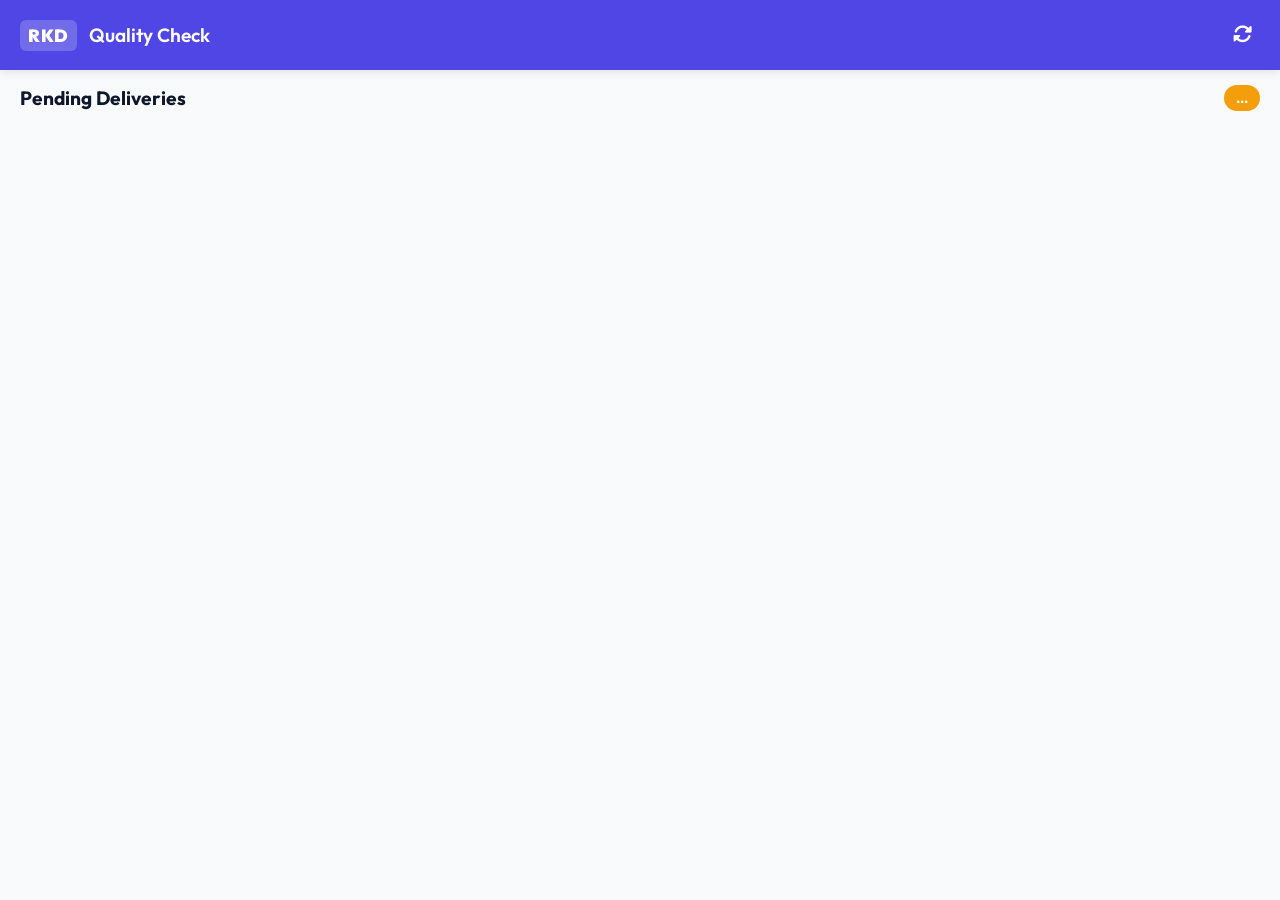
==== qc.html @ 9d978048 "fix: QC app - image compression (canvas 1280px/0.65q), Camera+Gallery dual upload, fix Submit button" ====
<!DOCTYPE html>
<html lang="en">
<head>
  <meta charset="UTF-8">
  <meta name="viewport" content="width=device-width, initial-scale=1.0, maximum-scale=1.0, user-scalable=no">
  <title>Quality Check - RKD System</title>
  <link rel="stylesheet" href="qc.css">
  <link href="https://cdnjs.cloudflare.com/ajax/libs/font-awesome/6.4.0/css/all.min.css" rel="stylesheet">
  <link href="https://fonts.googleapis.com/css2?family=Outfit:wght@300;400;500;600;700;800;900&display=swap" rel="stylesheet">
</head>
<body>

  <!-- App Bar -->
  <header class="app-bar">
    <div class="app-bar-brand">
      <div class="app-logo">RKD</div>
      <div class="app-title">Quality Check</div>
    </div>
    <button class="btn-icon" onclick="loadQCData(true)" id="btn-refresh">
      <i class="fa-solid fa-rotate"></i>
    </button>
  </header>

  <!-- View: List -->
  <main id="view-list" class="view-container active-view">
    <div class="list-header">
      <h2>Pending Deliveries</h2>
      <span class="badge-count" id="pending-count">0</span>
    </div>

    <div id="loading-state" class="center-state">
      <div class="spinner"></div>
      <p>Syncing data...</p>
    </div>

    <div id="empty-state" class="center-state" style="display:none;">
      <div class="empty-icon"><i class="fa-solid fa-check-circle"></i></div>
      <h3>All Caught Up!</h3>
      <p>No pending quality checks found.</p>
    </div>

    <div id="cards-container" class="cards-list">
      <!-- Cards will be injected here -->
    </div>
  </main>

  <!-- View: Form (Slide-in) -->
  <main id="view-form" class="view-container slide-right">
    <header class="form-header">
      <button class="btn-back" onclick="closeForm()">
        <i class="fa-solid fa-arrow-left"></i>
      </button>
      <h2 id="form-grn-title">GRN/—</h2>
    </header>

    <div class="form-content">
      <div class="card-info">
        <h3 id="form-vendor-name">Vendor Name</h3>
        <p class="meta-info" id="form-po-info">PO: — | Invoice: —</p>
        <div id="form-items-tags" class="tags-container mt-2"></div>
      </div>

      <!-- Step 1: Delivery Status -->
      <div class="form-section">
        <label class="section-label">1. Delivery Status <span class="req">*</span></label>
        <div class="toggle-group">
          <button class="toggle-btn" id="btn-status-completed" onclick="setStatus('Delivery Completed')">
            <i class="fa-solid fa-check-circle"></i> Completed
          </button>
          <button class="toggle-btn" id="btn-status-pending" onclick="setStatus('Delivery Pending')">
            <i class="fa-solid fa-clock"></i> Pending
          </button>
        </div>
      </div>

      <div id="dynamic-fields" style="display:none;">
        <!-- Step 2: Passing Person -->
        <div class="form-section">
          <label class="section-label">2. Passing Person <span class="req">*</span></label>
          <div class="radio-grid" id="person-grid"></div>
        </div>

        <!-- Step 3: Checklist Picture -->
        <div class="form-section">
          <label class="section-label">3. Checklist Picture <span class="req">*</span></label>
          <div class="upload-area" id="zone-checklist">
            <i class="fa-solid fa-camera mb-1" style="font-size:1.5rem; color:var(--primary);"></i>
            <div style="margin-bottom:10px;">Checklist Photo</div>
            <div class="upload-btns">
              <button type="button" class="btn-upload-opt" onclick="document.getElementById('input-checklist-cam').click()">
                <i class="fa-solid fa-camera"></i> Camera
              </button>
              <button type="button" class="btn-upload-opt" onclick="document.getElementById('input-checklist-gal').click()">
                <i class="fa-solid fa-image"></i> Gallery
              </button>
            </div>
          </div>
          <input type="file" id="input-checklist-cam" accept="image/*" capture="environment" hidden onchange="handleFile(this, 'checklist')">
          <input type="file" id="input-checklist-gal" accept="image/*" hidden onchange="handleFile(this, 'checklist')">
          <div id="preview-checklist" class="img-preview" style="display:none;"></div>
          <div class="progress-wrap" id="progress-checklist" style="display:none;">
            <div class="progress-bar"></div>
            <span id="progress-checklist-text">Compressing...</span>
          </div>
        </div>

        <!-- Step 4: Invoice Picture -->
        <div class="form-section">
          <label class="section-label">4. Invoice Picture <span class="req">*</span></label>
          <div class="upload-area" id="zone-invoice">
            <i class="fa-solid fa-file-invoice mb-1" style="font-size:1.5rem; color:var(--primary);"></i>
            <div style="margin-bottom:10px;">Invoice Photo</div>
            <div class="upload-btns">
              <button type="button" class="btn-upload-opt" onclick="document.getElementById('input-invoice-cam').click()">
                <i class="fa-solid fa-camera"></i> Camera
              </button>
              <button type="button" class="btn-upload-opt" onclick="document.getElementById('input-invoice-gal').click()">
                <i class="fa-solid fa-image"></i> Gallery
              </button>
            </div>
          </div>
          <input type="file" id="input-invoice-cam" accept="image/*" capture="environment" hidden onchange="handleFile(this, 'invoice')">
          <input type="file" id="input-invoice-gal" accept="image/*" hidden onchange="handleFile(this, 'invoice')">
          <div id="preview-invoice" class="img-preview" style="display:none;"></div>
          <div class="progress-wrap" id="progress-invoice" style="display:none;">
            <div class="progress-bar"></div>
            <span id="progress-invoice-text">Compressing...</span>
          </div>
        </div>

        <!-- Step 5: Anything to Return -->
        <div class="form-section">
          <label class="section-label">5. Anything to return?</label>
          <div class="radio-grid">
            <label class="radio-option">
              <input type="radio" name="return_opt" value="No" checked onchange="toggleReturnInput()"> No
            </label>
            <label class="radio-option">
              <input type="radio" name="return_opt" value="Other" onchange="toggleReturnInput()"> Other
            </label>
          </div>
          <input type="text" id="return-detail" class="input-text mt-2" placeholder="Describe return..." style="display:none;">
        </div>

        <!-- Step 6: Next Delivery Date (Pending Only) -->
        <div class="form-section" id="section-next-date" style="display:none;">
          <label class="section-label">6. Next Delivery Date <span class="req">*</span></label>
          <input type="date" id="input-next-date" class="input-text">
        </div>
      </div>
  </main>

  <!-- Bottom Action Bar (outside form so position:fixed works on mobile) -->
  <div class="bottom-action-bar" id="action-bar" style="display:none;">
    <button class="btn-primary" id="btn-submit" onclick="submitForm()">
      <i class="fa-solid fa-paper-plane"></i> Submit Entry
    </button>
  </div>

  <!-- Success Overlay -->
  <div id="success-overlay" class="success-overlay" style="display:none;">
    <div class="success-icon"><i class="fa-solid fa-check"></i></div>
    <h2>Entry Saved!</h2>
    <p>The Quality Check is complete.</p>
  </div>

  <script src="qc.js"></script>
</body>
</html>
---- qc.css ----
:root {
  --primary: #4f46e5;
  --primary-dark: #3730a3;
  --success: #10b981;
  --warning: #f59e0b;
  --bg-main: #f8fafc;
  --bg-card: #ffffff;
  --text-main: #0f172a;
  --text-muted: #64748b;
  --border: #e2e8f0;
}

* {
  box-sizing: border-box;
  margin: 0;
  padding: 0;
  -webkit-tap-highlight-color: transparent;
}

body {
  font-family: 'Outfit', sans-serif;
  background-color: var(--bg-main);
  color: var(--text-main);
  overflow-x: hidden;
  height: 100vh;
  display: flex;
  flex-direction: column;
}

/* App Bar */
.app-bar {
  background: var(--primary);
  color: #fff;
  padding: 16px 20px;
  display: flex;
  justify-content: space-between;
  align-items: center;
  box-shadow: 0 2px 10px rgba(0,0,0,0.1);
  position: sticky;
  top: 0;
  z-index: 10;
}
.app-bar-brand {
  display: flex;
  align-items: center;
  gap: 12px;
}
.app-logo {
  background: rgba(255,255,255,0.2);
  padding: 4px 8px;
  border-radius: 6px;
  font-weight: 900;
  font-size: 1.1rem;
  letter-spacing: 0.5px;
}
.app-title {
  font-weight: 600;
  font-size: 1.2rem;
}
.btn-icon {
  background: transparent;
  border: none;
  color: #fff;
  font-size: 1.2rem;
  padding: 8px;
  cursor: pointer;
}

/* View Containers */
.view-container {
  flex: 1;
  overflow-y: auto;
  position: fixed;
  top: 65px; /* height of app bar */
  left: 0;
  right: 0;
  bottom: 0;
  background: var(--bg-main);
  transition: left 0.3s cubic-bezier(0.4, 0, 0.2, 1), opacity 0.3s ease;
  z-index: 1;
}
.slide-right { left: 100%; opacity: 0; pointer-events: none; }
.active-view { left: 0; opacity: 1; pointer-events: auto; z-index: 2; }

/* List View */
.list-header {
  padding: 20px;
  display: flex;
  justify-content: space-between;
  align-items: center;
}
.list-header h2 { font-size: 1.2rem; font-weight: 700; color: var(--text-main); }
.badge-count {
  background: var(--warning);
  color: #fff;
  padding: 4px 12px;
  border-radius: 20px;
  font-weight: 700;
  font-size: 0.9rem;
}

.center-state {
  display: flex;
  flex-direction: column;
  align-items: center;
  justify-content: center;
  padding: 60px 20px;
  text-align: center;
  color: var(--text-muted);
}
.spinner {
  width: 40px; height: 40px;
  border: 3px solid var(--border);
  border-top-color: var(--primary);
  border-radius: 50%;
  animation: spin 0.8s linear infinite;
  margin-bottom: 16px;
}
@keyframes spin { to { transform: rotate(360deg); } }
.empty-icon { font-size: 3rem; color: var(--success); margin-bottom: 16px; }

.cards-list {
  padding: 0 16px 20px;
  display: flex;
  flex-direction: column;
  gap: 12px;
}
.card {
  background: var(--bg-card);
  border-radius: 12px;
  padding: 16px;
  box-shadow: 0 2px 8px rgba(0,0,0,0.04);
  border: 1px solid var(--border);
  position: relative;
  overflow: hidden;
}
.card::before {
  content: '';
  position: absolute;
  left: 0; top: 0; bottom: 0;
  width: 4px;
  background: var(--primary);
}
.card-grn {
  color: var(--primary);
  font-weight: 800;
  font-size: 1rem;
  margin-bottom: 4px;
}
.card-vendor {
  font-weight: 600;
  font-size: 1.1rem;
  margin-bottom: 8px;
}
.card-meta {
  font-size: 0.85rem;
  color: var(--text-muted);
  margin-bottom: 10px;
}
.btn-card-action {
  width: 100%;
  padding: 12px;
  background: rgba(79, 70, 229, 0.1);
  color: var(--primary);
  border: none;
  border-radius: 8px;
  font-weight: 700;
  font-size: 1rem;
  margin-top: 4px;
}

/* Form View */
.form-header {
  display: flex;
  align-items: center;
  padding: 16px;
  background: var(--bg-card);
  border-bottom: 1px solid var(--border);
  position: sticky;
  top: 0;
  z-index: 10;
}
.btn-back {
  background: transparent;
  border: none;
  font-size: 1.2rem;
  color: var(--text-main);
  padding: 8px;
  margin-right: 12px;
}
.form-header h2 { font-size: 1.2rem; font-weight: 800; color: var(--primary); }

.form-content { padding-bottom: 100px; } /* Space for bottom bar */

.card-info {
  background: var(--bg-card);
  padding: 20px 16px;
  border-bottom: 1px solid var(--border);
}
.card-info h3 { font-size: 1.2rem; margin-bottom: 4px; }
.meta-info { font-size: 0.85rem; color: var(--text-muted); }
.tags-container { display: flex; flex-wrap: wrap; gap: 6px; }
.tag {
  background: #f1f5f9;
  border: 1px solid var(--border);
  border-radius: 4px;
  padding: 4px 8px;
  font-size: 0.8rem;
  color: #475569;
}
.mt-2 { margin-top: 12px; }
.mb-1 { margin-bottom: 8px; }

.form-section {
  padding: 20px 16px;
  background: var(--bg-card);
  border-bottom: 1px solid var(--border);
}
.section-label {
  display: block;
  font-weight: 700;
  font-size: 1rem;
  margin-bottom: 12px;
}
.req { color: #ef4444; }

.toggle-group {
  display: grid;
  grid-template-columns: 1fr 1fr;
  gap: 12px;
}
.toggle-btn {
  padding: 16px;
  border-radius: 10px;
  border: 2px solid var(--border);
  background: #fff;
  font-weight: 700;
  font-size: 1rem;
  color: var(--text-muted);
}
.toggle-btn.active#btn-status-completed {
  border-color: var(--success);
  background: #f0fdf4;
  color: #065f46;
}
.toggle-btn.active#btn-status-pending {
  border-color: var(--warning);
  background: #fff7ed;
  color: #9a3412;
}

.radio-grid {
  display: grid;
  grid-template-columns: 1fr 1fr;
  gap: 10px;
}
.radio-option {
  display: flex;
  align-items: center;
  gap: 10px;
  padding: 14px;
  border: 2px solid var(--border);
  border-radius: 8px;
  font-weight: 600;
}
.radio-option:has(input:checked) {
  border-color: var(--primary);
  background: #eff6ff;
  color: var(--primary-dark);
}
input[type="radio"] { accent-color: var(--primary); transform: scale(1.2); }

.upload-area {
  border: 2px dashed var(--border);
  border-radius: 12px;
  padding: 20px;
  text-align: center;
  background: #f8fafc;
  font-weight: 600;
  color: var(--text-muted);
}
.upload-area.uploaded {
  border-style: solid;
  border-color: var(--success);
  background: #f0fdf4;
}
.upload-btns {
  display: flex;
  gap: 10px;
  justify-content: center;
  margin-top: 4px;
}
.btn-upload-opt {
  flex: 1;
  padding: 12px 8px;
  border-radius: 8px;
  border: 2px solid var(--primary);
  background: white;
  color: var(--primary);
  font-family: inherit;
  font-weight: 700;
  font-size: 0.95rem;
  display: flex;
  align-items: center;
  justify-content: center;
  gap: 6px;
}
.btn-upload-opt:active {
  background: var(--primary);
  color: white;
}

.img-preview {
  margin-top: 12px;
  border-radius: 8px;
  overflow: hidden;
  position: relative;
  border: 2px solid var(--success);
}
.img-preview img {
  width: 100%;
  max-height: 200px;
  object-fit: cover;
  display: block;
}
.img-remove-btn {
  position: absolute;
  top: 6px;
  right: 6px;
  background: rgba(0,0,0,0.6);
  color: #fff;
  border: none;
  border-radius: 50%;
  width: 28px;
  height: 28px;
  font-size: 0.8rem;
  display: flex;
  align-items: center;
  justify-content: center;
}

.progress-wrap { margin-top: 10px; font-size: 0.85rem; color: var(--text-muted); }
.progress-bar {
  height: 6px; background: var(--border); border-radius: 3px; margin-bottom: 4px; overflow: hidden; position: relative;
}
.progress-bar::after {
  content: ''; position: absolute; left: 0; top: 0; bottom: 0;
  background: var(--primary); animation: loadSlide 1s infinite;
}
@keyframes loadSlide { 0% { width: 0; } 50% { width: 70%; } 100% { width: 100%; } }

.input-text {
  width: 100%;
  padding: 14px;
  border: 2px solid var(--border);
  border-radius: 8px;
  font-family: inherit;
  font-size: 1rem;
}
.input-text:focus { outline: none; border-color: var(--primary); }

.bottom-action-bar {
  position: fixed;
  bottom: 0;
  left: 0;
  right: 0;
  background: var(--bg-card);
  padding: 16px;
  border-top: 1px solid var(--border);
  box-shadow: 0 -4px 12px rgba(0,0,0,0.05);
  z-index: 20;
}
.btn-primary {
  width: 100%;
  padding: 16px;
  background: var(--primary);
  color: #fff;
  border: none;
  border-radius: 10px;
  font-weight: 800;
  font-size: 1.1rem;
  letter-spacing: 0.5px;
}
.btn-primary:disabled { background: #94a3b8; }

.success-overlay {
  position: fixed; inset: 0;
  background: var(--success);
  color: #fff;
  display: flex; flex-direction: column; align-items: center; justify-content: center;
  z-index: 9999;
  text-align: center;
}
.success-icon { font-size: 5rem; margin-bottom: 16px; }
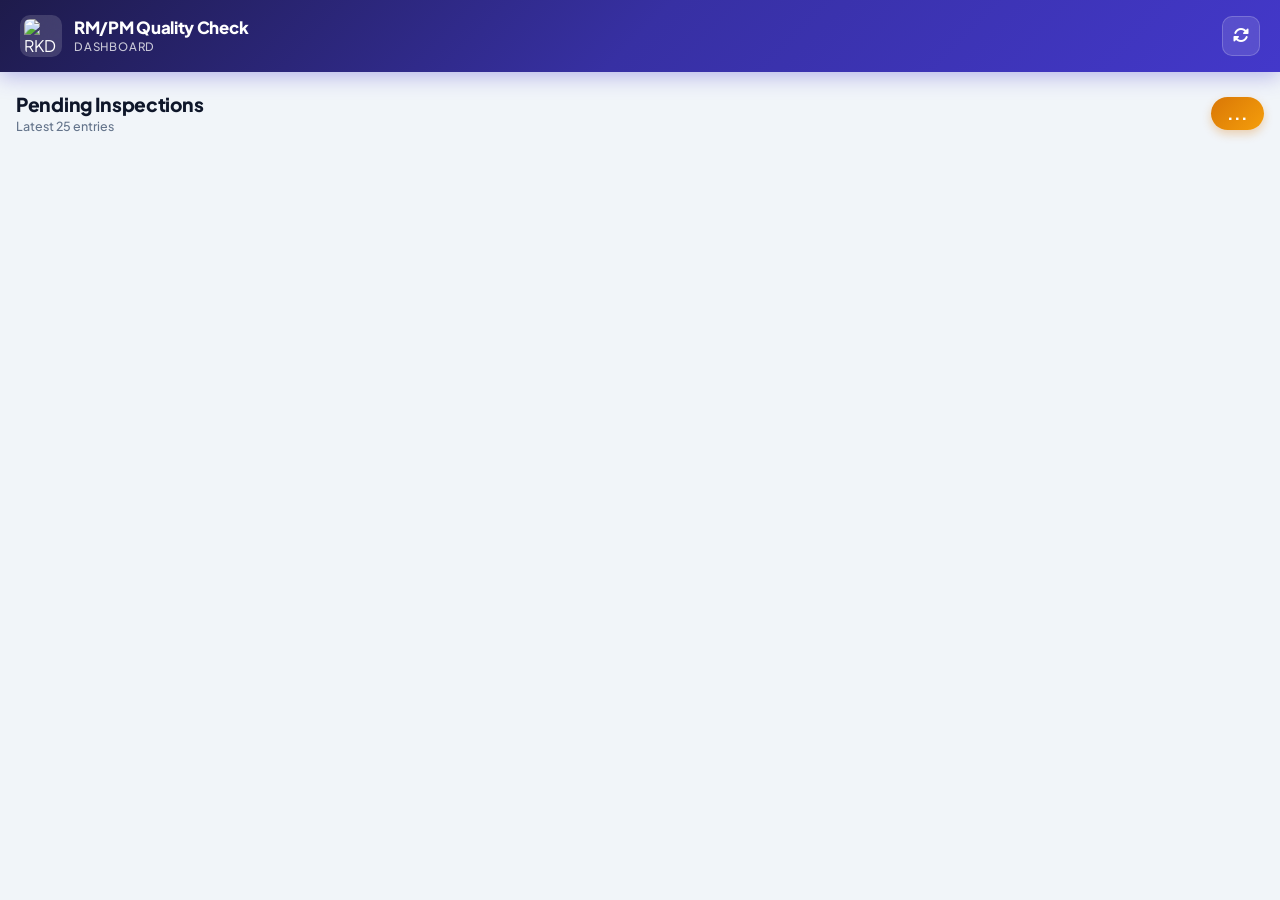
==== commit dcc206ed: "feat: QC Dashboard - premium redesign with RKD logo, Plus Jakarta Sans, modern cards; perf: limit to" ====
--- a/qc.html
+++ b/qc.html
@@ -3,20 +3,24 @@
 <head>
   <meta charset="UTF-8">
   <meta name="viewport" content="width=device-width, initial-scale=1.0, maximum-scale=1.0, user-scalable=no">
-  <title>Quality Check - RKD System</title>
+  <title>RM/PM Quality Check Dashboard — RKD</title>
+  <link rel="icon" href="https://static.wixstatic.com/media/68b92a_d71e34133826499983234774dea1945b~mv2.png/v1/fill/w_186,h_156,al_c,q_85,usm_0.66_1.00_0.01,enc_avif,quality_auto/RKD-Logo.png" type="image/png">
   <link rel="stylesheet" href="qc.css">
   <link href="https://cdnjs.cloudflare.com/ajax/libs/font-awesome/6.4.0/css/all.min.css" rel="stylesheet">
-  <link href="https://fonts.googleapis.com/css2?family=Outfit:wght@300;400;500;600;700;800;900&display=swap" rel="stylesheet">
+  <link href="https://fonts.googleapis.com/css2?family=Plus+Jakarta+Sans:wght@400;500;600;700;800;900&family=Space+Grotesk:wght@400;500;600;700&display=swap" rel="stylesheet">
 </head>
 <body>
 
   <!-- App Bar -->
   <header class="app-bar">
     <div class="app-bar-brand">
-      <div class="app-logo">RKD</div>
-      <div class="app-title">Quality Check</div>
+      <img src="https://static.wixstatic.com/media/68b92a_d71e34133826499983234774dea1945b~mv2.png/v1/fill/w_186,h_156,al_c,q_85,usm_0.66_1.00_0.01,enc_avif,quality_auto/RKD-Logo.png" alt="RKD Logo" class="header-logo">
+      <div class="header-text">
+        <div class="header-title">RM/PM Quality Check</div>
+        <div class="header-sub">Dashboard</div>
+      </div>
     </div>
-    <button class="btn-icon" onclick="loadQCData(true)" id="btn-refresh">
+    <button class="btn-icon" onclick="loadQCData(true)" id="btn-refresh" title="Refresh">
       <i class="fa-solid fa-rotate"></i>
     </button>
   </header>
@@ -24,51 +28,60 @@
   <!-- View: List -->
   <main id="view-list" class="view-container active-view">
     <div class="list-header">
-      <h2>Pending Deliveries</h2>
-      <span class="badge-count" id="pending-count">0</span>
+      <div>
+        <div class="list-title">Pending Inspections</div>
+        <div class="list-sub">Latest 25 entries</div>
+      </div>
+      <span class="badge-count" id="pending-count">—</span>
     </div>
 
     <div id="loading-state" class="center-state">
-      <div class="spinner"></div>
-      <p>Syncing data...</p>
+      <div class="pulse-loader">
+        <span></span><span></span><span></span>
+      </div>
+      <p class="loading-text">Syncing data...</p>
     </div>
 
     <div id="empty-state" class="center-state" style="display:none;">
-      <div class="empty-icon"><i class="fa-solid fa-check-circle"></i></div>
+      <div class="empty-icon"><i class="fa-solid fa-circle-check"></i></div>
       <h3>All Caught Up!</h3>
       <p>No pending quality checks found.</p>
     </div>
 
-    <div id="cards-container" class="cards-list">
-      <!-- Cards will be injected here -->
-    </div>
+    <div id="cards-container" class="cards-list"></div>
   </main>
 
-  <!-- View: Form (Slide-in) -->
+  <!-- View: Form -->
   <main id="view-form" class="view-container slide-right">
     <header class="form-header">
       <button class="btn-back" onclick="closeForm()">
         <i class="fa-solid fa-arrow-left"></i>
       </button>
-      <h2 id="form-grn-title">GRN/—</h2>
+      <div>
+        <div class="form-header-title" id="form-grn-title">GRN/—</div>
+        <div class="form-header-sub">Quality Inspection</div>
+      </div>
     </header>
 
     <div class="form-content">
-      <div class="card-info">
-        <h3 id="form-vendor-name">Vendor Name</h3>
-        <p class="meta-info" id="form-po-info">PO: — | Invoice: —</p>
+      <!-- GRN Info Card -->
+      <div class="grn-info-card">
+        <div class="grn-info-vendor" id="form-vendor-name">Vendor Name</div>
+        <div class="grn-info-meta" id="form-po-info">PO: — | Invoice: —</div>
         <div id="form-items-tags" class="tags-container mt-2"></div>
       </div>
 
       <!-- Step 1: Delivery Status -->
       <div class="form-section">
-        <label class="section-label">1. Delivery Status <span class="req">*</span></label>
+        <div class="step-label"><span class="step-num">1</span> Delivery Status <span class="req">*</span></div>
         <div class="toggle-group">
           <button class="toggle-btn" id="btn-status-completed" onclick="setStatus('Delivery Completed')">
-            <i class="fa-solid fa-check-circle"></i> Completed
+            <i class="fa-solid fa-circle-check"></i>
+            <span>Completed</span>
           </button>
           <button class="toggle-btn" id="btn-status-pending" onclick="setStatus('Delivery Pending')">
-            <i class="fa-solid fa-clock"></i> Pending
+            <i class="fa-solid fa-clock"></i>
+            <span>Pending</span>
           </button>
         </div>
       </div>
@@ -76,16 +89,16 @@
       <div id="dynamic-fields" style="display:none;">
         <!-- Step 2: Passing Person -->
         <div class="form-section">
-          <label class="section-label">2. Passing Person <span class="req">*</span></label>
+          <div class="step-label"><span class="step-num">2</span> Passing Person <span class="req">*</span></div>
           <div class="radio-grid" id="person-grid"></div>
         </div>
 
         <!-- Step 3: Checklist Picture -->
         <div class="form-section">
-          <label class="section-label">3. Checklist Picture <span class="req">*</span></label>
+          <div class="step-label"><span class="step-num">3</span> Checklist Picture <span class="req">*</span></div>
           <div class="upload-area" id="zone-checklist">
-            <i class="fa-solid fa-camera mb-1" style="font-size:1.5rem; color:var(--primary);"></i>
-            <div style="margin-bottom:10px;">Checklist Photo</div>
+            <i class="fa-solid fa-camera upload-icon"></i>
+            <div class="upload-label">Passing Checklist</div>
             <div class="upload-btns">
               <button type="button" class="btn-upload-opt" onclick="document.getElementById('input-checklist-cam').click()">
                 <i class="fa-solid fa-camera"></i> Camera
@@ -99,17 +112,17 @@
           <input type="file" id="input-checklist-gal" accept="image/*" hidden onchange="handleFile(this, 'checklist')">
           <div id="preview-checklist" class="img-preview" style="display:none;"></div>
           <div class="progress-wrap" id="progress-checklist" style="display:none;">
-            <div class="progress-bar"></div>
+            <div class="progress-bar-track"><div class="progress-bar-fill"></div></div>
             <span id="progress-checklist-text">Compressing...</span>
           </div>
         </div>
 
         <!-- Step 4: Invoice Picture -->
         <div class="form-section">
-          <label class="section-label">4. Invoice Picture <span class="req">*</span></label>
+          <div class="step-label"><span class="step-num">4</span> Invoice Picture <span class="req">*</span></div>
           <div class="upload-area" id="zone-invoice">
-            <i class="fa-solid fa-file-invoice mb-1" style="font-size:1.5rem; color:var(--primary);"></i>
-            <div style="margin-bottom:10px;">Invoice Photo</div>
+            <i class="fa-solid fa-file-invoice upload-icon"></i>
+            <div class="upload-label">Bill / Invoice</div>
             <div class="upload-btns">
               <button type="button" class="btn-upload-opt" onclick="document.getElementById('input-invoice-cam').click()">
                 <i class="fa-solid fa-camera"></i> Camera
@@ -123,20 +136,22 @@
           <input type="file" id="input-invoice-gal" accept="image/*" hidden onchange="handleFile(this, 'invoice')">
           <div id="preview-invoice" class="img-preview" style="display:none;"></div>
           <div class="progress-wrap" id="progress-invoice" style="display:none;">
-            <div class="progress-bar"></div>
+            <div class="progress-bar-track"><div class="progress-bar-fill"></div></div>
             <span id="progress-invoice-text">Compressing...</span>
           </div>
         </div>
 
         <!-- Step 5: Anything to Return -->
         <div class="form-section">
-          <label class="section-label">5. Anything to return?</label>
-          <div class="radio-grid">
+          <div class="step-label"><span class="step-num">5</span> Anything to Return?</div>
+          <div class="radio-grid-2">
             <label class="radio-option">
-              <input type="radio" name="return_opt" value="No" checked onchange="toggleReturnInput()"> No
+              <input type="radio" name="return_opt" value="No" checked onchange="toggleReturnInput()">
+              <span class="radio-label">No</span>
             </label>
             <label class="radio-option">
-              <input type="radio" name="return_opt" value="Other" onchange="toggleReturnInput()"> Other
+              <input type="radio" name="return_opt" value="Other" onchange="toggleReturnInput()">
+              <span class="radio-label">Other</span>
             </label>
           </div>
           <input type="text" id="return-detail" class="input-text mt-2" placeholder="Describe return..." style="display:none;">
@@ -144,13 +159,14 @@
 
         <!-- Step 6: Next Delivery Date (Pending Only) -->
         <div class="form-section" id="section-next-date" style="display:none;">
-          <label class="section-label">6. Next Delivery Date <span class="req">*</span></label>
+          <div class="step-label"><span class="step-num">6</span> Next Delivery Date <span class="req">*</span></div>
           <input type="date" id="input-next-date" class="input-text">
         </div>
       </div>
+    </div>
   </main>
 
-  <!-- Bottom Action Bar (outside form so position:fixed works on mobile) -->
+  <!-- Bottom Action Bar -->
   <div class="bottom-action-bar" id="action-bar" style="display:none;">
     <button class="btn-primary" id="btn-submit" onclick="submitForm()">
       <i class="fa-solid fa-paper-plane"></i> Submit Entry
@@ -159,9 +175,11 @@
 
   <!-- Success Overlay -->
   <div id="success-overlay" class="success-overlay" style="display:none;">
-    <div class="success-icon"><i class="fa-solid fa-check"></i></div>
-    <h2>Entry Saved!</h2>
-    <p>The Quality Check is complete.</p>
+    <div class="success-anim">
+      <i class="fa-solid fa-circle-check"></i>
+    </div>
+    <h2>Entry Submitted!</h2>
+    <p>Quality Check recorded successfully.</p>
   </div>
 
   <script src="qc.js"></script>
--- a/qc.css
+++ b/qc.css
@@ -1,394 +1,553 @@
+/* ─── Design Tokens ─── */
 :root {
-  --primary: #4f46e5;
+  --primary: #4338ca;
+  --primary-light: #6366f1;
   --primary-dark: #3730a3;
-  --success: #10b981;
-  --warning: #f59e0b;
-  --bg-main: #f8fafc;
-  --bg-card: #ffffff;
-  --text-main: #0f172a;
-  --text-muted: #64748b;
+  --primary-glow: rgba(99, 102, 241, 0.18);
+  --success: #059669;
+  --success-bg: #ecfdf5;
+  --warning: #d97706;
+  --warning-bg: #fffbeb;
+  --danger: #dc2626;
+  --bg: #f1f5f9;
+  --card: #ffffff;
+  --text: #0f172a;
+  --text-2: #334155;
+  --muted: #64748b;
   --border: #e2e8f0;
-}
-
-* {
-  box-sizing: border-box;
-  margin: 0;
-  padding: 0;
-  -webkit-tap-highlight-color: transparent;
-}
+  --radius-lg: 16px;
+  --radius-md: 12px;
+  --radius-sm: 8px;
+  --shadow-sm: 0 1px 3px rgba(0,0,0,0.06), 0 1px 2px rgba(0,0,0,0.04);
+  --shadow-md: 0 4px 16px rgba(0,0,0,0.08), 0 1px 4px rgba(0,0,0,0.04);
+  --shadow-lg: 0 10px 40px rgba(0,0,0,0.12), 0 2px 8px rgba(0,0,0,0.06);
+  --header-h: 72px;
+}
+
+* { box-sizing: border-box; margin: 0; padding: 0; -webkit-tap-highlight-color: transparent; }
 
 body {
-  font-family: 'Outfit', sans-serif;
-  background-color: var(--bg-main);
-  color: var(--text-main);
+  font-family: 'Plus Jakarta Sans', 'Space Grotesk', system-ui, sans-serif;
+  background: var(--bg);
+  color: var(--text);
   overflow-x: hidden;
-  height: 100vh;
-  display: flex;
-  flex-direction: column;
-}
-
-/* App Bar */
+  min-height: 100vh;
+}
+
+/* ─── App Bar ─── */
 .app-bar {
-  background: var(--primary);
-  color: #fff;
-  padding: 16px 20px;
+  background: linear-gradient(135deg, #1e1b4b 0%, var(--primary-dark) 50%, var(--primary) 100%);
+  color: #fff;
+  padding: 0 20px;
+  height: var(--header-h);
   display: flex;
   justify-content: space-between;
   align-items: center;
-  box-shadow: 0 2px 10px rgba(0,0,0,0.1);
-  position: sticky;
-  top: 0;
-  z-index: 10;
+  position: fixed;
+  top: 0; left: 0; right: 0;
+  z-index: 100;
+  box-shadow: 0 4px 20px rgba(67, 56, 202, 0.35);
 }
 .app-bar-brand {
   display: flex;
   align-items: center;
   gap: 12px;
 }
-.app-logo {
-  background: rgba(255,255,255,0.2);
-  padding: 4px 8px;
-  border-radius: 6px;
-  font-weight: 900;
-  font-size: 1.1rem;
-  letter-spacing: 0.5px;
-}
-.app-title {
-  font-weight: 600;
-  font-size: 1.2rem;
+.header-logo {
+  width: 42px;
+  height: 42px;
+  object-fit: contain;
+  border-radius: 10px;
+  background: rgba(255,255,255,0.15);
+  padding: 4px;
+  backdrop-filter: blur(10px);
+}
+.header-title {
+  font-family: 'Plus Jakarta Sans', sans-serif;
+  font-weight: 800;
+  font-size: 1.05rem;
+  line-height: 1.2;
+  letter-spacing: -0.3px;
+}
+.header-sub {
+  font-size: 0.72rem;
+  font-weight: 500;
+  opacity: 0.75;
+  letter-spacing: 0.8px;
+  text-transform: uppercase;
 }
 .btn-icon {
-  background: transparent;
-  border: none;
-  color: #fff;
-  font-size: 1.2rem;
-  padding: 8px;
+  background: rgba(255,255,255,0.12);
+  border: 1px solid rgba(255,255,255,0.2);
+  color: #fff;
+  font-size: 1rem;
+  padding: 10px;
+  border-radius: 10px;
   cursor: pointer;
-}
-
-/* View Containers */
+  backdrop-filter: blur(8px);
+  transition: background 0.2s;
+}
+.btn-icon:active { background: rgba(255,255,255,0.25); }
+
+/* ─── View Containers ─── */
 .view-container {
-  flex: 1;
+  position: fixed;
+  top: var(--header-h);
+  left: 0; right: 0; bottom: 0;
   overflow-y: auto;
-  position: fixed;
-  top: 65px; /* height of app bar */
-  left: 0;
-  right: 0;
-  bottom: 0;
-  background: var(--bg-main);
-  transition: left 0.3s cubic-bezier(0.4, 0, 0.2, 1), opacity 0.3s ease;
+  background: var(--bg);
+  transition: left 0.32s cubic-bezier(0.4, 0, 0.2, 1), opacity 0.3s ease;
   z-index: 1;
+  -webkit-overflow-scrolling: touch;
 }
 .slide-right { left: 100%; opacity: 0; pointer-events: none; }
-.active-view { left: 0; opacity: 1; pointer-events: auto; z-index: 2; }
-
-/* List View */
+.active-view  { left: 0; opacity: 1; pointer-events: auto; z-index: 2; }
+
+/* ─── List View ─── */
 .list-header {
-  padding: 20px;
+  padding: 20px 16px 12px;
   display: flex;
   justify-content: space-between;
   align-items: center;
 }
-.list-header h2 { font-size: 1.2rem; font-weight: 700; color: var(--text-main); }
+.list-title { font-size: 1.2rem; font-weight: 800; color: var(--text); letter-spacing: -0.3px; }
+.list-sub   { font-size: 0.78rem; color: var(--muted); font-weight: 500; margin-top: 2px; }
 .badge-count {
-  background: var(--warning);
-  color: #fff;
-  padding: 4px 12px;
+  background: linear-gradient(135deg, var(--warning), #f59e0b);
+  color: #fff;
+  padding: 6px 16px;
   border-radius: 20px;
-  font-weight: 700;
-  font-size: 0.9rem;
-}
-
-.center-state {
-  display: flex;
-  flex-direction: column;
-  align-items: center;
-  justify-content: center;
-  padding: 60px 20px;
-  text-align: center;
-  color: var(--text-muted);
-}
-.spinner {
-  width: 40px; height: 40px;
-  border: 3px solid var(--border);
-  border-top-color: var(--primary);
-  border-radius: 50%;
-  animation: spin 0.8s linear infinite;
-  margin-bottom: 16px;
-}
-@keyframes spin { to { transform: rotate(360deg); } }
-.empty-icon { font-size: 3rem; color: var(--success); margin-bottom: 16px; }
-
-.cards-list {
-  padding: 0 16px 20px;
-  display: flex;
-  flex-direction: column;
-  gap: 12px;
-}
-.card {
-  background: var(--bg-card);
-  border-radius: 12px;
-  padding: 16px;
-  box-shadow: 0 2px 8px rgba(0,0,0,0.04);
-  border: 1px solid var(--border);
-  position: relative;
-  overflow: hidden;
-}
-.card::before {
-  content: '';
-  position: absolute;
-  left: 0; top: 0; bottom: 0;
-  width: 4px;
-  background: var(--primary);
-}
-.card-grn {
-  color: var(--primary);
   font-weight: 800;
   font-size: 1rem;
-  margin-bottom: 4px;
+  box-shadow: 0 4px 10px rgba(217, 119, 6, 0.3);
+  min-width: 44px;
+  text-align: center;
+}
+
+/* ─── Loading ─── */
+.center-state {
+  display: flex;
+  flex-direction: column;
+  align-items: center;
+  justify-content: center;
+  min-height: 50vh;
+  padding: 40px 20px;
+  text-align: center;
+  color: var(--muted);
+}
+.pulse-loader {
+  display: flex;
+  gap: 8px;
+  margin-bottom: 18px;
+}
+.pulse-loader span {
+  width: 12px; height: 12px;
+  background: var(--primary-light);
+  border-radius: 50%;
+  animation: pulse 1.2s ease-in-out infinite;
+}
+.pulse-loader span:nth-child(2) { animation-delay: 0.2s; }
+.pulse-loader span:nth-child(3) { animation-delay: 0.4s; }
+@keyframes pulse {
+  0%, 80%, 100% { transform: scale(0.6); opacity: 0.4; }
+  40% { transform: scale(1); opacity: 1; }
+}
+.loading-text { font-weight: 600; font-size: 0.95rem; }
+.empty-icon { font-size: 3.5rem; color: var(--success); margin-bottom: 16px; }
+.center-state h3 { font-size: 1.2rem; font-weight: 700; margin-bottom: 6px; }
+.center-state p  { font-size: 0.9rem; color: var(--muted); }
+
+/* ─── Cards ─── */
+.cards-list {
+  padding: 4px 14px 120px;
+  display: flex;
+  flex-direction: column;
+  gap: 14px;
+}
+
+.grn-card {
+  background: var(--card);
+  border-radius: var(--radius-lg);
+  padding: 0;
+  box-shadow: var(--shadow-md);
+  border: 1px solid var(--border);
+  overflow: hidden;
+  position: relative;
+  transition: transform 0.15s, box-shadow 0.15s;
+}
+.grn-card:active { transform: scale(0.985); box-shadow: var(--shadow-sm); }
+
+.card-accent-bar {
+  height: 4px;
+  background: linear-gradient(90deg, var(--primary), var(--primary-light));
+}
+
+.card-body { padding: 14px 16px; }
+
+.card-top {
+  display: flex;
+  justify-content: space-between;
+  align-items: flex-start;
+  margin-bottom: 8px;
+}
+.card-grn {
+  font-family: 'Space Grotesk', monospace;
+  font-weight: 700;
+  font-size: 0.92rem;
+  color: var(--primary);
+  background: var(--primary-glow);
+  padding: 4px 10px;
+  border-radius: 6px;
+  letter-spacing: 0.3px;
+}
+.card-date {
+  font-size: 0.78rem;
+  color: var(--muted);
+  font-weight: 500;
+  display: flex;
+  align-items: center;
+  gap: 4px;
 }
 .card-vendor {
+  font-weight: 700;
+  font-size: 1.05rem;
+  color: var(--text);
+  margin-bottom: 6px;
+  letter-spacing: -0.2px;
+}
+.card-meta-row {
+  display: flex;
+  gap: 12px;
+  margin-bottom: 10px;
+}
+.card-meta-item {
+  display: flex;
+  align-items: center;
+  gap: 5px;
+  font-size: 0.8rem;
+  color: var(--muted);
+  font-weight: 500;
+}
+.card-meta-item i { color: var(--primary-light); font-size: 0.75rem; }
+
+.tags-container { display: flex; flex-wrap: wrap; gap: 6px; margin-bottom: 12px; }
+.tag {
+  background: #f1f5f9;
+  border: 1px solid #cbd5e1;
+  border-radius: 6px;
+  padding: 3px 9px;
+  font-size: 0.76rem;
   font-weight: 600;
-  font-size: 1.1rem;
-  margin-bottom: 8px;
-}
-.card-meta {
-  font-size: 0.85rem;
-  color: var(--text-muted);
-  margin-bottom: 10px;
-}
+  color: var(--text-2);
+}
+.mt-2 { margin-top: 10px; }
+
 .btn-card-action {
   width: 100%;
-  padding: 12px;
-  background: rgba(79, 70, 229, 0.1);
-  color: var(--primary);
+  padding: 13px;
+  background: linear-gradient(135deg, var(--primary-dark), var(--primary-light));
+  color: #fff;
   border: none;
-  border-radius: 8px;
-  font-weight: 700;
-  font-size: 1rem;
-  margin-top: 4px;
-}
-
-/* Form View */
+  border-radius: var(--radius-sm);
+  font-family: 'Plus Jakarta Sans', sans-serif;
+  font-weight: 700;
+  font-size: 0.95rem;
+  letter-spacing: 0.2px;
+  display: flex;
+  align-items: center;
+  justify-content: center;
+  gap: 8px;
+  box-shadow: 0 4px 12px rgba(99, 102, 241, 0.3);
+  transition: opacity 0.15s;
+}
+.btn-card-action:active { opacity: 0.85; }
+
+/* ─── Form View ─── */
 .form-header {
   display: flex;
   align-items: center;
-  padding: 16px;
-  background: var(--bg-card);
+  padding: 14px 16px;
+  background: var(--card);
   border-bottom: 1px solid var(--border);
   position: sticky;
   top: 0;
   z-index: 10;
+  box-shadow: var(--shadow-sm);
 }
 .btn-back {
-  background: transparent;
+  background: #f1f5f9;
   border: none;
-  font-size: 1.2rem;
-  color: var(--text-main);
-  padding: 8px;
-  margin-right: 12px;
-}
-.form-header h2 { font-size: 1.2rem; font-weight: 800; color: var(--primary); }
-
-.form-content { padding-bottom: 100px; } /* Space for bottom bar */
-
-.card-info {
-  background: var(--bg-card);
+  font-size: 1.1rem;
+  color: var(--primary);
+  padding: 10px 12px;
+  border-radius: 10px;
+  margin-right: 14px;
+  cursor: pointer;
+}
+.form-header-title {
+  font-family: 'Space Grotesk', sans-serif;
+  font-weight: 700;
+  font-size: 1rem;
+  color: var(--primary);
+  letter-spacing: 0.2px;
+}
+.form-header-sub { font-size: 0.75rem; color: var(--muted); font-weight: 500; }
+
+.form-content { padding-bottom: 100px; }
+
+.grn-info-card {
+  background: linear-gradient(135deg, #1e1b4b 0%, var(--primary) 100%);
   padding: 20px 16px;
+  color: #fff;
+}
+.grn-info-vendor { font-size: 1.15rem; font-weight: 800; margin-bottom: 4px; letter-spacing: -0.3px; }
+.grn-info-meta   { font-size: 0.82rem; opacity: 0.8; font-weight: 500; margin-bottom: 2px; }
+.grn-info-card .tag {
+  background: rgba(255,255,255,0.15);
+  border-color: rgba(255,255,255,0.25);
+  color: #fff;
+  backdrop-filter: blur(4px);
+}
+
+.form-section {
+  padding: 18px 16px;
+  background: var(--card);
   border-bottom: 1px solid var(--border);
 }
-.card-info h3 { font-size: 1.2rem; margin-bottom: 4px; }
-.meta-info { font-size: 0.85rem; color: var(--text-muted); }
-.tags-container { display: flex; flex-wrap: wrap; gap: 6px; }
-.tag {
-  background: #f1f5f9;
-  border: 1px solid var(--border);
-  border-radius: 4px;
-  padding: 4px 8px;
-  font-size: 0.8rem;
-  color: #475569;
-}
-.mt-2 { margin-top: 12px; }
-.mb-1 { margin-bottom: 8px; }
-
-.form-section {
-  padding: 20px 16px;
-  background: var(--bg-card);
-  border-bottom: 1px solid var(--border);
-}
-.section-label {
-  display: block;
-  font-weight: 700;
-  font-size: 1rem;
-  margin-bottom: 12px;
+.step-label {
+  display: flex;
+  align-items: center;
+  gap: 8px;
+  font-weight: 700;
+  font-size: 0.95rem;
+  margin-bottom: 14px;
+  color: var(--text);
+}
+.step-num {
+  background: var(--primary);
+  color: #fff;
+  width: 22px; height: 22px;
+  border-radius: 50%;
+  display: flex;
+  align-items: center;
+  justify-content: center;
+  font-size: 0.75rem;
+  font-weight: 800;
+  flex-shrink: 0;
 }
 .req { color: #ef4444; }
 
-.toggle-group {
-  display: grid;
-  grid-template-columns: 1fr 1fr;
-  gap: 12px;
-}
+/* Toggle Buttons */
+.toggle-group { display: grid; grid-template-columns: 1fr 1fr; gap: 10px; }
 .toggle-btn {
-  padding: 16px;
-  border-radius: 10px;
+  padding: 16px 12px;
+  border-radius: var(--radius-md);
   border: 2px solid var(--border);
-  background: #fff;
-  font-weight: 700;
-  font-size: 1rem;
-  color: var(--text-muted);
-}
+  background: var(--card);
+  font-family: 'Plus Jakarta Sans', sans-serif;
+  font-weight: 700;
+  font-size: 0.95rem;
+  color: var(--muted);
+  display: flex;
+  flex-direction: column;
+  align-items: center;
+  gap: 6px;
+  transition: all 0.2s;
+}
+.toggle-btn i { font-size: 1.3rem; }
 .toggle-btn.active#btn-status-completed {
   border-color: var(--success);
-  background: #f0fdf4;
-  color: #065f46;
+  background: var(--success-bg);
+  color: var(--success);
+  box-shadow: 0 4px 12px rgba(5, 150, 105, 0.18);
 }
 .toggle-btn.active#btn-status-pending {
   border-color: var(--warning);
-  background: #fff7ed;
-  color: #9a3412;
-}
-
-.radio-grid {
-  display: grid;
-  grid-template-columns: 1fr 1fr;
+  background: var(--warning-bg);
+  color: var(--warning);
+  box-shadow: 0 4px 12px rgba(217, 119, 6, 0.18);
+}
+
+/* Radio Grids */
+.radio-grid { display: grid; grid-template-columns: 1fr 1fr; gap: 10px; }
+.radio-grid-2 { display: grid; grid-template-columns: 1fr 1fr; gap: 10px; }
+.radio-option {
+  display: flex;
+  align-items: center;
   gap: 10px;
-}
-.radio-option {
-  display: flex;
-  align-items: center;
-  gap: 10px;
-  padding: 14px;
+  padding: 13px;
   border: 2px solid var(--border);
-  border-radius: 8px;
+  border-radius: var(--radius-sm);
   font-weight: 600;
+  font-size: 0.9rem;
+  cursor: pointer;
+  transition: all 0.18s;
 }
 .radio-option:has(input:checked) {
   border-color: var(--primary);
-  background: #eff6ff;
+  background: var(--primary-glow);
   color: var(--primary-dark);
 }
-input[type="radio"] { accent-color: var(--primary); transform: scale(1.2); }
-
+.radio-label { flex: 1; }
+input[type="radio"] { accent-color: var(--primary); transform: scale(1.2); flex-shrink: 0; }
+
+/* Upload Areas */
 .upload-area {
-  border: 2px dashed var(--border);
-  border-radius: 12px;
-  padding: 20px;
+  border: 2px dashed #c7d2fe;
+  border-radius: var(--radius-md);
+  padding: 18px 16px;
   text-align: center;
-  background: #f8fafc;
-  font-weight: 600;
-  color: var(--text-muted);
+  background: #eef2ff;
+  transition: all 0.2s;
 }
 .upload-area.uploaded {
   border-style: solid;
   border-color: var(--success);
-  background: #f0fdf4;
-}
-.upload-btns {
-  display: flex;
-  gap: 10px;
-  justify-content: center;
-  margin-top: 4px;
-}
+  background: var(--success-bg);
+}
+.upload-icon { font-size: 1.6rem; color: var(--primary); margin-bottom: 6px; display: block; }
+.upload-label { font-weight: 600; font-size: 0.88rem; color: var(--muted); margin-bottom: 12px; }
+.upload-btns { display: flex; gap: 10px; }
 .btn-upload-opt {
   flex: 1;
-  padding: 12px 8px;
-  border-radius: 8px;
+  padding: 11px 8px;
+  border-radius: var(--radius-sm);
   border: 2px solid var(--primary);
   background: white;
   color: var(--primary);
-  font-family: inherit;
-  font-weight: 700;
-  font-size: 0.95rem;
+  font-family: 'Plus Jakarta Sans', sans-serif;
+  font-weight: 700;
+  font-size: 0.88rem;
   display: flex;
   align-items: center;
   justify-content: center;
   gap: 6px;
-}
-.btn-upload-opt:active {
-  background: var(--primary);
-  color: white;
-}
+  box-shadow: 0 2px 8px rgba(99, 102, 241, 0.12);
+  transition: all 0.15s;
+}
+.btn-upload-opt:active { background: var(--primary); color: #fff; }
 
 .img-preview {
   margin-top: 12px;
-  border-radius: 8px;
+  border-radius: var(--radius-md);
   overflow: hidden;
   position: relative;
   border: 2px solid var(--success);
-}
-.img-preview img {
-  width: 100%;
-  max-height: 200px;
-  object-fit: cover;
-  display: block;
-}
+  box-shadow: var(--shadow-sm);
+}
+.img-preview img { width: 100%; max-height: 180px; object-fit: cover; display: block; }
 .img-remove-btn {
-  position: absolute;
-  top: 6px;
-  right: 6px;
-  background: rgba(0,0,0,0.6);
+  position: absolute; top: 8px; right: 8px;
+  background: rgba(0,0,0,0.55);
   color: #fff;
   border: none;
   border-radius: 50%;
-  width: 28px;
-  height: 28px;
+  width: 30px; height: 30px;
   font-size: 0.8rem;
   display: flex;
   align-items: center;
   justify-content: center;
-}
-
-.progress-wrap { margin-top: 10px; font-size: 0.85rem; color: var(--text-muted); }
-.progress-bar {
-  height: 6px; background: var(--border); border-radius: 3px; margin-bottom: 4px; overflow: hidden; position: relative;
-}
-.progress-bar::after {
-  content: ''; position: absolute; left: 0; top: 0; bottom: 0;
-  background: var(--primary); animation: loadSlide 1s infinite;
-}
-@keyframes loadSlide { 0% { width: 0; } 50% { width: 70%; } 100% { width: 100%; } }
+  backdrop-filter: blur(4px);
+}
+
+.progress-wrap {
+  display: flex;
+  flex-direction: column;
+  gap: 4px;
+  margin-top: 10px;
+  font-size: 0.82rem;
+  font-weight: 600;
+  color: var(--muted);
+}
+.progress-bar-track {
+  height: 5px;
+  background: var(--border);
+  border-radius: 10px;
+  overflow: hidden;
+}
+.progress-bar-fill {
+  height: 100%;
+  background: linear-gradient(90deg, var(--primary), var(--primary-light));
+  animation: loadSlide 1.2s ease-in-out infinite;
+  border-radius: 10px;
+}
+@keyframes loadSlide {
+  0%   { width: 0%; margin-left: 0; }
+  50%  { width: 70%; margin-left: 15%; }
+  100% { width: 0%; margin-left: 100%; }
+}
 
 .input-text {
   width: 100%;
   padding: 14px;
   border: 2px solid var(--border);
-  border-radius: 8px;
-  font-family: inherit;
-  font-size: 1rem;
-}
-.input-text:focus { outline: none; border-color: var(--primary); }
-
+  border-radius: var(--radius-sm);
+  font-family: 'Plus Jakarta Sans', sans-serif;
+  font-size: 0.95rem;
+  font-weight: 500;
+  color: var(--text);
+  background: #f8fafc;
+  transition: border-color 0.2s;
+}
+.input-text:focus { outline: none; border-color: var(--primary); background: #fff; }
+.mt-2 { margin-top: 10px; }
+
+/* ─── Bottom Action Bar ─── */
 .bottom-action-bar {
   position: fixed;
-  bottom: 0;
-  left: 0;
-  right: 0;
-  background: var(--bg-card);
-  padding: 16px;
+  bottom: 0; left: 0; right: 0;
+  background: rgba(255,255,255,0.9);
+  backdrop-filter: blur(12px);
+  padding: 14px 16px;
   border-top: 1px solid var(--border);
-  box-shadow: 0 -4px 12px rgba(0,0,0,0.05);
-  z-index: 20;
+  box-shadow: 0 -4px 20px rgba(0,0,0,0.08);
+  z-index: 200;
 }
 .btn-primary {
   width: 100%;
   padding: 16px;
-  background: var(--primary);
+  background: linear-gradient(135deg, var(--primary-dark), var(--primary-light));
   color: #fff;
   border: none;
-  border-radius: 10px;
+  border-radius: var(--radius-md);
+  font-family: 'Plus Jakarta Sans', sans-serif;
   font-weight: 800;
-  font-size: 1.1rem;
-  letter-spacing: 0.5px;
-}
-.btn-primary:disabled { background: #94a3b8; }
-
+  font-size: 1rem;
+  letter-spacing: 0.3px;
+  display: flex;
+  align-items: center;
+  justify-content: center;
+  gap: 10px;
+  box-shadow: 0 6px 20px rgba(99, 102, 241, 0.35);
+  transition: opacity 0.15s, transform 0.15s;
+}
+.btn-primary:active { opacity: 0.88; transform: scale(0.98); }
+.btn-primary:disabled { background: #94a3b8; box-shadow: none; }
+
+/* ─── Success Overlay ─── */
 .success-overlay {
   position: fixed; inset: 0;
-  background: var(--success);
-  color: #fff;
-  display: flex; flex-direction: column; align-items: center; justify-content: center;
+  background: linear-gradient(135deg, #1e1b4b, var(--primary));
+  color: #fff;
+  display: flex; flex-direction: column;
+  align-items: center; justify-content: center;
   z-index: 9999;
   text-align: center;
-}
-.success-icon { font-size: 5rem; margin-bottom: 16px; }
+  padding: 20px;
+}
+.success-anim {
+  font-size: 5rem;
+  margin-bottom: 20px;
+  animation: popIn 0.4s cubic-bezier(0.34, 1.56, 0.64, 1);
+}
+@keyframes popIn {
+  from { transform: scale(0); opacity: 0; }
+  to   { transform: scale(1); opacity: 1; }
+}
+.success-overlay h2 { font-size: 1.8rem; font-weight: 800; margin-bottom: 8px; }
+.success-overlay p  { font-size: 1rem; opacity: 0.8; }
+
+/* ─── Scrollbar ─── */
+::-webkit-scrollbar { width: 4px; }
+::-webkit-scrollbar-track { background: transparent; }
+::-webkit-scrollbar-thumb { background: #c7d2fe; border-radius: 2px; }
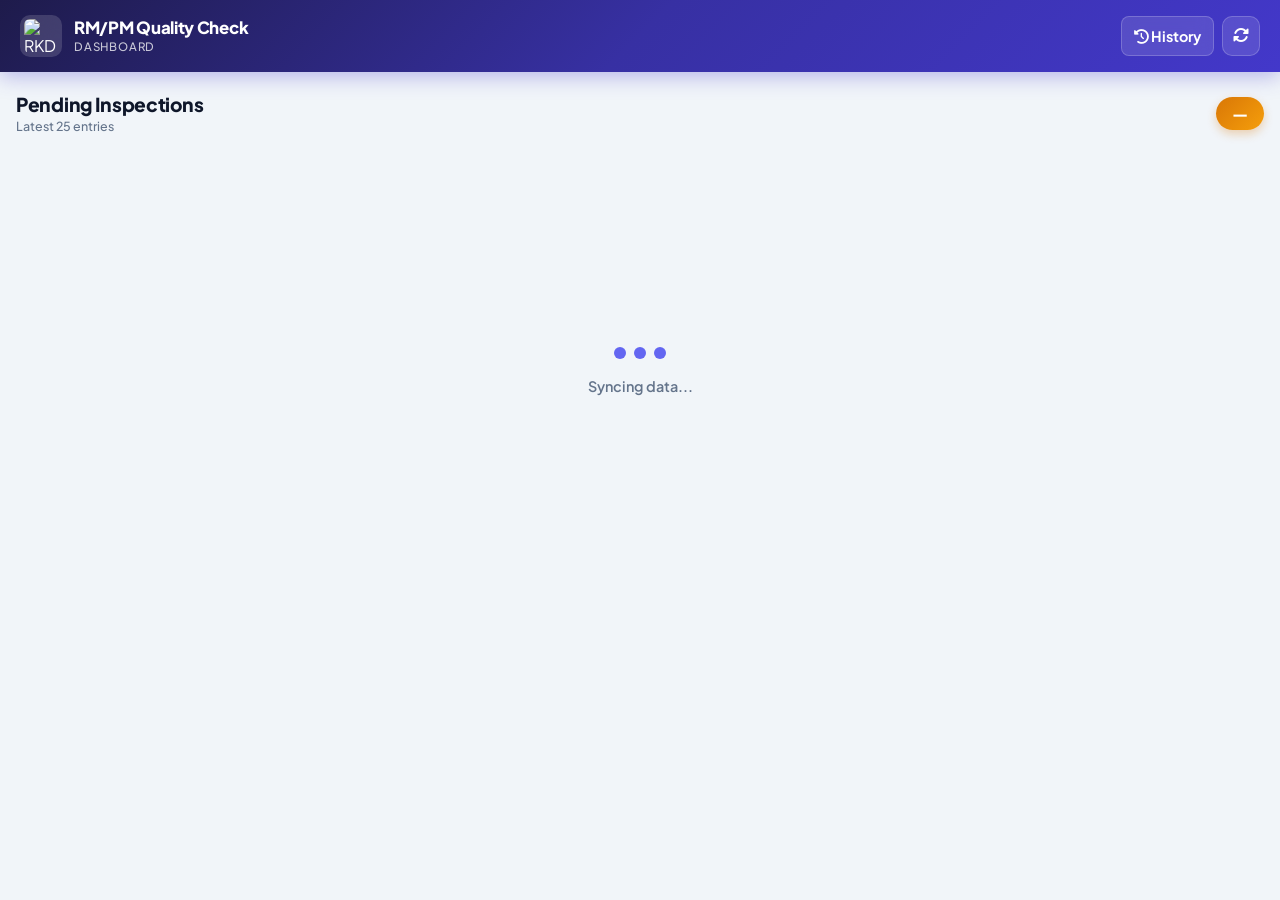
==== commit 79e52916: "feat: centralize QC form UI and add History View for completed entries" ====
--- a/qc.html
+++ b/qc.html
@@ -20,9 +20,14 @@
         <div class="header-sub">Dashboard</div>
       </div>
     </div>
-    <button class="btn-icon" onclick="loadQCData(true)" id="btn-refresh" title="Refresh">
-      <i class="fa-solid fa-rotate"></i>
-    </button>
+    <div style="display:flex; gap: 8px;">
+      <button class="btn-icon" onclick="openHistory()" title="Old Entries" style="width: auto; padding: 0 12px; border-radius: 8px; font-weight: 700; font-family: 'Plus Jakarta Sans', sans-serif; font-size: 0.9rem;">
+        <i class="fa-solid fa-clock-rotate-left me-1"></i> History
+      </button>
+      <button class="btn-icon" onclick="loadQCData(true)" id="btn-refresh" title="Refresh">
+        <i class="fa-solid fa-rotate"></i>
+      </button>
+    </div>
   </header>
 
   <!-- View: List -->
@@ -182,6 +187,30 @@
     <p>Quality Check recorded successfully.</p>
   </div>
 
+  <!-- View: History -->
+  <main id="view-history" class="view-container slide-right">
+    <header class="form-header">
+      <button class="btn-back" onclick="closeHistory()">
+        <i class="fa-solid fa-arrow-left"></i>
+      </button>
+      <div>
+        <div class="form-header-title">Old Entries</div>
+        <div class="form-header-sub">Completed Inspections</div>
+      </div>
+    </header>
+
+    <div class="history-filters">
+      <input type="text" id="history-search" class="filter-input" placeholder="Search by GRN..." oninput="filterHistory()">
+      <select id="history-person-filter" class="filter-select" onchange="filterHistory()">
+        <option value="">All Passing Persons</option>
+      </select>
+    </div>
+
+    <div id="history-cards-container" class="cards-list" style="padding-top: 14px;">
+      <!-- History cards go here -->
+    </div>
+  </main>
+
   <script src="qc.js"></script>
 </body>
 </html>
--- a/qc.css
+++ b/qc.css
@@ -230,7 +230,7 @@
 }
 .card-meta-item i { color: var(--primary-light); font-size: 0.75rem; }
 
-.tags-container { display: flex; flex-wrap: wrap; gap: 6px; margin-bottom: 12px; }
+.tags-container { display: flex; flex-wrap: wrap; justify-content: center; gap: 6px; margin-bottom: 12px; }
 .tag {
   background: #f1f5f9;
   border: 1px solid #cbd5e1;
@@ -299,6 +299,7 @@
   background: linear-gradient(135deg, #1e1b4b 0%, var(--primary) 100%);
   padding: 20px 16px;
   color: #fff;
+  text-align: center;
 }
 .grn-info-vendor { font-size: 1.15rem; font-weight: 800; margin-bottom: 4px; letter-spacing: -0.3px; }
 .grn-info-meta   { font-size: 0.82rem; opacity: 0.8; font-weight: 500; margin-bottom: 2px; }
@@ -313,10 +314,12 @@
   padding: 18px 16px;
   background: var(--card);
   border-bottom: 1px solid var(--border);
+  text-align: center;
 }
 .step-label {
   display: flex;
   align-items: center;
+  justify-content: center;
   gap: 8px;
   font-weight: 700;
   font-size: 0.95rem;
@@ -488,6 +491,7 @@
   color: var(--text);
   background: #f8fafc;
   transition: border-color 0.2s;
+  text-align: center;
 }
 .input-text:focus { outline: none; border-color: var(--primary); background: #fff; }
 .mt-2 { margin-top: 10px; }
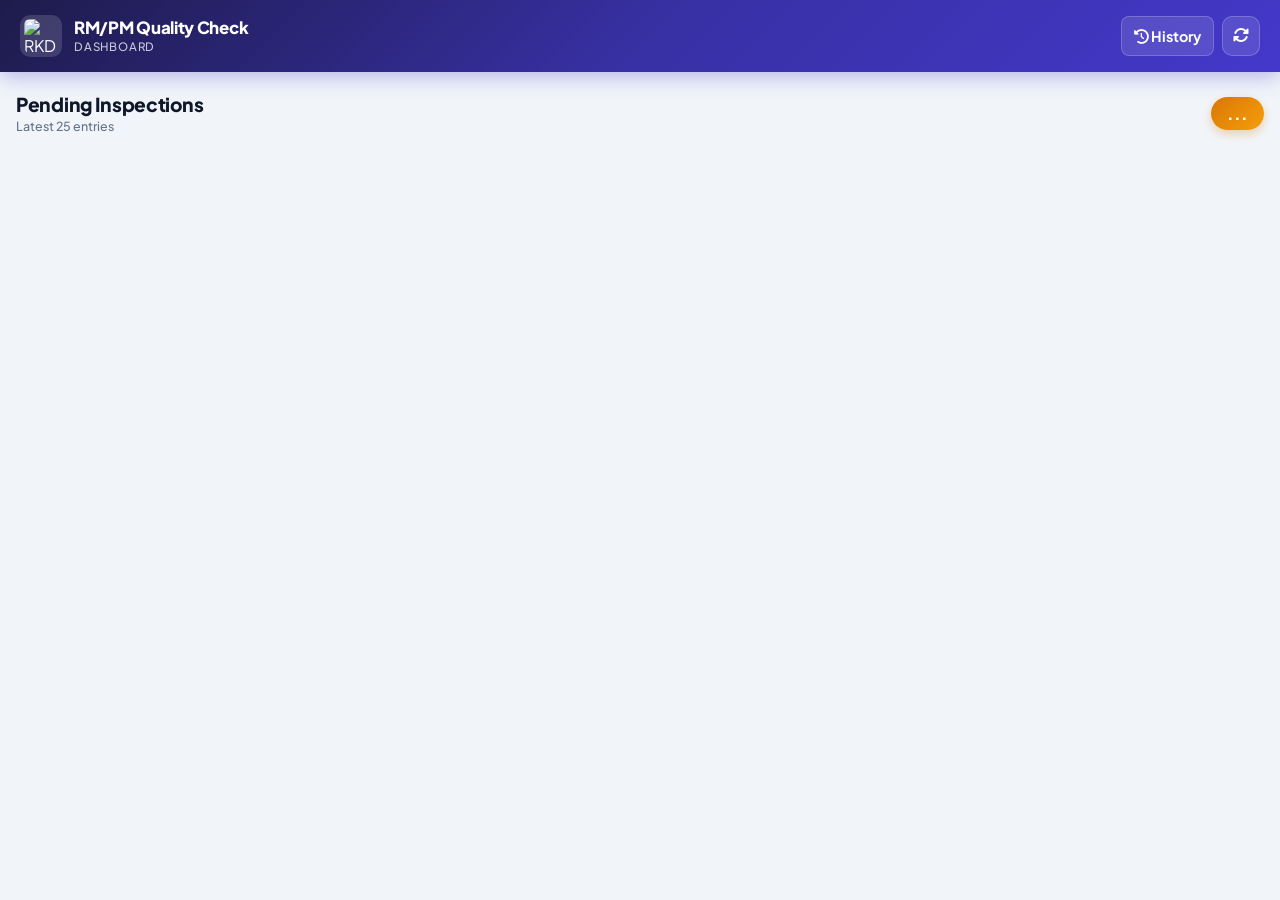
==== commit aef0797c: "feat: add capability to add custom passing person in qc form and backend" ====
--- a/qc.html
+++ b/qc.html
@@ -96,6 +96,7 @@
         <div class="form-section">
           <div class="step-label"><span class="step-num">2</span> Passing Person <span class="req">*</span></div>
           <div class="radio-grid" id="person-grid"></div>
+          <input type="text" id="custom-person-input" class="input-text" placeholder="Enter New Passing Person Name..." style="display:none; width:100%; margin-top:12px; border: 1px solid var(--border-color); border-radius: 8px; padding: 12px; font-family: 'Plus Jakarta Sans', sans-serif;">
         </div>
 
         <!-- Step 3: Checklist Picture -->
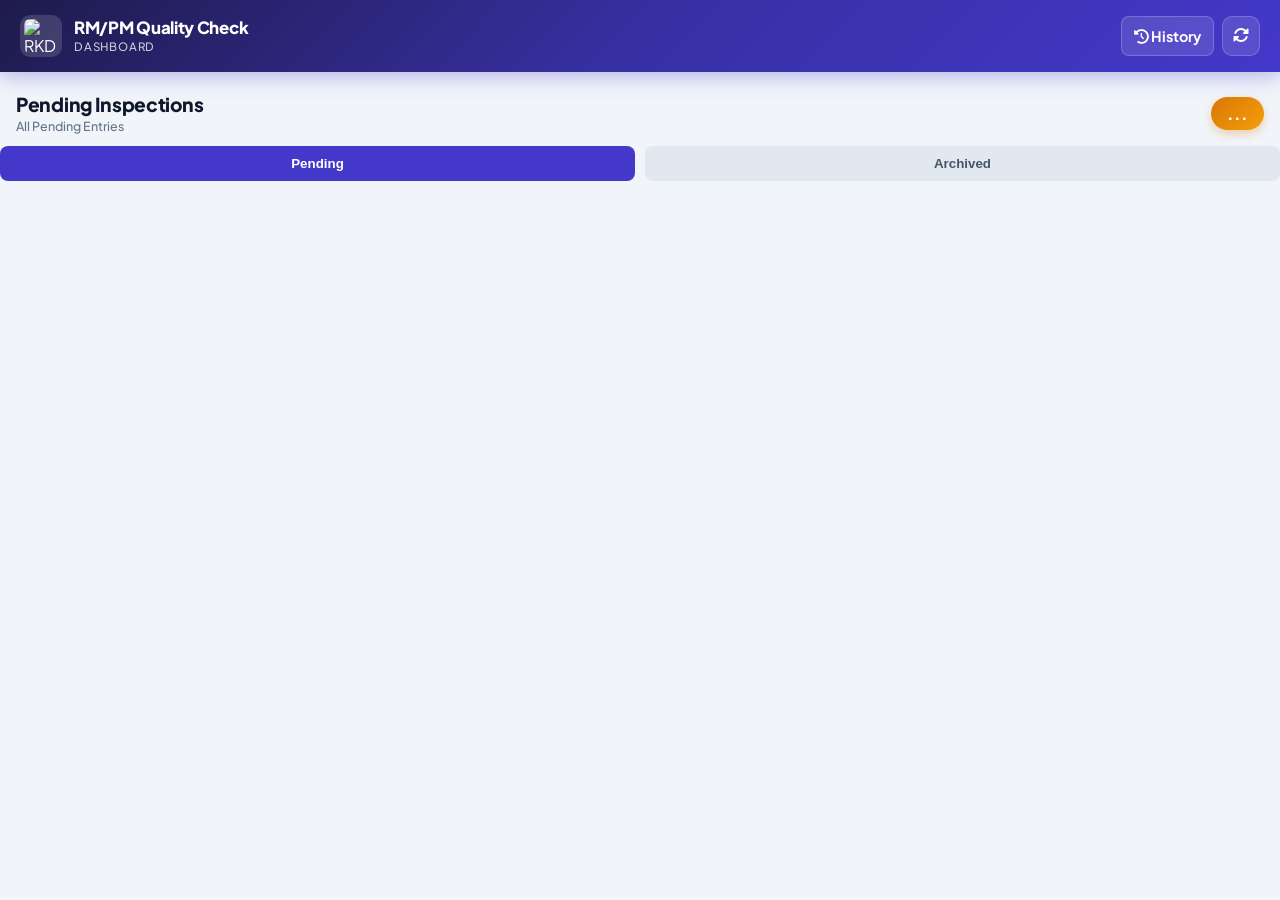
==== commit 5fc5eb0a: "Updated deployment link and added archive feature" ====
--- a/qc.html
+++ b/qc.html
@@ -5,7 +5,7 @@
   <meta name="viewport" content="width=device-width, initial-scale=1.0, maximum-scale=1.0, user-scalable=no">
   <title>RM/PM Quality Check Dashboard — RKD</title>
   <link rel="icon" href="https://static.wixstatic.com/media/68b92a_d71e34133826499983234774dea1945b~mv2.png/v1/fill/w_186,h_156,al_c,q_85,usm_0.66_1.00_0.01,enc_avif,quality_auto/RKD-Logo.png" type="image/png">
-  <link rel="stylesheet" href="qc.css">
+  <link rel="stylesheet" href="qc.css?v=1.1">
   <link href="https://cdnjs.cloudflare.com/ajax/libs/font-awesome/6.4.0/css/all.min.css" rel="stylesheet">
   <link href="https://fonts.googleapis.com/css2?family=Plus+Jakarta+Sans:wght@400;500;600;700;800;900&family=Space+Grotesk:wght@400;500;600;700&display=swap" rel="stylesheet">
 </head>
@@ -35,9 +35,14 @@
     <div class="list-header">
       <div>
         <div class="list-title">Pending Inspections</div>
-        <div class="list-sub">Latest 25 entries</div>
+        <div class="list-sub" id="list-sub-text">All Pending Entries</div>
       </div>
       <span class="badge-count" id="pending-count">—</span>
+    </div>
+
+    <div class="tab-container" style="display: flex; gap: 10px; margin-bottom: 20px;">
+      <button class="btn-tab active-tab" id="tab-pending" onclick="switchViewTab('pending')" style="flex: 1; padding: 10px; border: none; border-radius: 8px; background: var(--primary); color: white; font-weight: 600; cursor: pointer; transition: all 0.2s;">Pending</button>
+      <button class="btn-tab" id="tab-archived" onclick="switchViewTab('archived')" style="flex: 1; padding: 10px; border: none; border-radius: 8px; background: #e2e8f0; color: #475569; font-weight: 600; cursor: pointer; transition: all 0.2s;">Archived</button>
     </div>
 
     <div id="loading-state" class="center-state">
@@ -212,6 +217,30 @@
     </div>
   </main>
 
-  <script src="qc.js"></script>
+  <!-- Modal: History Details -->
+  <div id="history-modal" class="modal-overlay" style="display:none;">
+    <div class="modal-content">
+      <div class="modal-header">
+        <h3 id="hist-modal-title">QC Details</h3>
+        <button class="btn-icon" onclick="closeHistoryDetail()"><i class="fa-solid fa-xmark"></i></button>
+      </div>
+      <div class="modal-body" id="hist-modal-body">
+        <!-- Details injected dynamically -->
+      </div>
+      <div class="modal-footer" id="hist-modal-footer" style="display:none;">
+        <button class="btn-primary" id="btn-edit-history" style="width: 100%;">
+          <i class="fa-solid fa-pen-to-square"></i> Edit QC Entry
+        </button>
+      </div>
+    </div>
+  </div>
+
+  <!-- Fullscreen Image Viewer -->
+  <div id="image-viewer" class="image-viewer" style="display:none;" onclick="closeImageViewer()">
+    <span class="iv-close"><i class="fa-solid fa-xmark"></i></span>
+    <img class="iv-content" id="iv-img">
+  </div>
+
+  <script src="qc.js?v=1.1"></script>
 </body>
 </html>
--- a/qc.css
+++ b/qc.css
@@ -555,3 +555,226 @@
 ::-webkit-scrollbar { width: 4px; }
 ::-webkit-scrollbar-track { background: transparent; }
 ::-webkit-scrollbar-thumb { background: #c7d2fe; border-radius: 2px; }
+
+/* ─── Modal Overlay ─── */
+.modal-overlay {
+  position: fixed; inset: 0;
+  background: rgba(15, 23, 42, 0.6);
+  backdrop-filter: blur(4px);
+  z-index: 1000;
+  display: flex; flex-direction: column;
+  justify-content: flex-end;
+  animation: fadeIn 0.25s ease;
+}
+@keyframes fadeIn { from { opacity: 0; } to { opacity: 1; } }
+
+.modal-content {
+  background: var(--bg);
+  border-radius: 24px 24px 0 0;
+  width: 100%;
+  max-height: 88vh;
+  display: flex; flex-direction: column;
+  box-shadow: 0 -10px 40px rgba(0,0,0,0.2);
+  animation: slideUp 0.35s cubic-bezier(0.25, 1, 0.5, 1);
+}
+@keyframes slideUp { from { transform: translateY(100%); } to { transform: translateY(0); } }
+
+.modal-header {
+  padding: 20px 24px;
+  border-bottom: 1px solid var(--border);
+  display: flex; justify-content: space-between; align-items: center;
+  background: var(--card);
+  border-radius: 24px 24px 0 0;
+}
+.modal-header h3 { font-size: 1.25rem; font-weight: 800; color: var(--text); }
+.modal-body {
+  padding: 20px 24px;
+  overflow-y: auto;
+  flex: 1;
+}
+.modal-footer {
+  padding: 16px 24px;
+  border-top: 1px solid var(--border);
+  background: var(--card);
+  padding-bottom: env(safe-area-inset-bottom, 20px);
+}
+
+/* ─── History Detailed Fields ─── */
+.detail-item { margin-bottom: 16px; background: var(--card); padding: 14px; border-radius: 12px; box-shadow: var(--shadow-sm); }
+.detail-label { font-size: 0.72rem; font-weight: 800; color: var(--primary); text-transform: uppercase; letter-spacing: 0.8px; margin-bottom: 6px; }
+.detail-value { font-size: 0.95rem; font-weight: 700; color: var(--text); }
+.detail-status-badge {
+  display: inline-block; padding: 6px 12px; border-radius: 8px; font-size: 0.8rem; font-weight: 800; margin-top: 6px;
+}
+.ds-completed { background: var(--success-bg); color: var(--success); }
+.ds-pending { background: var(--warning-bg); color: var(--warning); }
+
+/* ─── Thumbnail Grid ─── */
+.thumb-grid {
+  display: grid; grid-template-columns: 1fr 1fr; gap: 12px; margin-top: 12px;
+}
+.thumb-box {
+  border-radius: 12px;
+  overflow: hidden;
+  border: 1px solid var(--border);
+  background: #e2e8f0;
+  height: 110px;
+  position: relative;
+}
+.thumb-box img {
+  width: 100%; height: 100%; object-fit: cover;
+}
+.thumb-overlay {
+  position: absolute; inset: 0; background: rgba(0,0,0,0.15);
+  display: flex; align-items: center; justify-content: center;
+  color: white; font-size: 1.5rem; opacity: 0; transition: opacity 0.2s;
+}
+.thumb-box:active .thumb-overlay { opacity: 1; }
+.thumb-label { position: absolute; bottom: 0; left: 0; right: 0; background: rgba(15, 23, 42, 0.75); backdrop-filter: blur(4px); color: #fff; font-size: 0.65rem; padding: 6px; text-align: center; font-weight: 700;}
+.thumb-none { display: flex; align-items: center; justify-content: center; height: 100%; font-size: 0.75rem; color: var(--muted); font-weight: 600;}
+
+/* ─── Fullscreen Image Viewer ─── */
+.image-viewer {
+  position: fixed; inset: 0; background: rgba(0,0,0,0.95); z-index: 2000;
+  display: flex; align-items: center; justify-content: center;
+}
+.image-viewer img {
+  max-width: 100%; max-height: 100%; object-fit: contain;
+}
+.iv-close {
+  position: absolute; top: 20px; right: 20px;
+  background: rgba(255,255,255,0.15); color: #fff;
+  width: 44px; height: 44px; border-radius: 50%;
+  display: flex; align-items: center; justify-content: center;
+  font-size: 1.5rem; backdrop-filter: blur(8px); cursor: pointer;
+}
+
+/* ─── Modern History Card ─── */
+.history-card {
+  background: var(--card);
+  border-radius: var(--radius-lg);
+  padding: 18px 20px;
+  margin-bottom: 12px;
+  box-shadow: var(--shadow-sm);
+  border: 1px solid rgba(0,0,0,0.04);
+  display: flex; flex-direction: column; gap: 6px;
+  position: relative; overflow: hidden;
+  transition: transform 0.2s, background 0.2s;
+}
+.history-card:active {
+  transform: scale(0.97);
+  background: #f8fafc;
+}
+.history-card::after {
+  content: '\f105'; /* FontAwesome chevron right */
+  font-family: 'Font Awesome 6 Free'; font-weight: 900;
+  position: absolute; right: 20px; top: 50%; transform: translateY(-50%);
+  color: var(--primary); opacity: 0.5; font-size: 1.4rem;
+}
+.hc-grn { font-weight: 900; font-size: 1.15rem; color: var(--primary-dark); margin-bottom: 2px; letter-spacing: -0.5px;}
+.hc-meta { display: flex; align-items: center; gap: 8px; font-size: 0.85rem; color: var(--text-2); font-weight: 600;}
+.hc-time { font-size: 0.75rem; color: var(--muted); margin-top: 4px; display: flex; align-items: center; gap: 6px; font-weight: 500;}
+.hc-icon { color: var(--primary-light); width: 14px; text-align: center;}
+
+ / *   H I S T O R Y   C A R D S   ( M O D E R N )   * / 
+ . c a r d s - l i s t   { 
+     d i s p l a y :   f l e x ; 
+     f l e x - d i r e c t i o n :   c o l u m n ; 
+     g a p :   1 2 p x ; 
+     p a d d i n g :   0   2 0 p x   2 0 p x   2 0 p x ; 
+ } 
+ . h i s t o r y - c a r d   { 
+     b a c k g r o u n d :   v a r ( - - s u r f a c e ) ; 
+     b o r d e r - r a d i u s :   1 2 p x ; 
+     p a d d i n g :   1 6 p x ; 
+     b o x - s h a d o w :   0   4 p x   1 2 p x   r g b a ( 0 , 0 , 0 , 0 . 0 4 ) ; 
+     b o r d e r :   1 p x   s o l i d   v a r ( - - b o r d e r ) ; 
+     c u r s o r :   p o i n t e r ; 
+     t r a n s i t i o n :   a l l   0 . 2 s   e a s e ; 
+     d i s p l a y :   f l e x ; 
+     f l e x - d i r e c t i o n :   c o l u m n ; 
+     g a p :   8 p x ; 
+ } 
+ . h i s t o r y - c a r d : h o v e r   { 
+     t r a n s f o r m :   t r a n s l a t e Y ( - 2 p x ) ; 
+     b o x - s h a d o w :   0   6 p x   1 6 p x   r g b a ( 0 , 0 , 0 , 0 . 0 8 ) ; 
+     b o r d e r - c o l o r :   v a r ( - - p r i m a r y - l i g h t ) ; 
+ } 
+ . h c - g r n   { 
+     f o n t - w e i g h t :   7 0 0 ; 
+     c o l o r :   v a r ( - - t e x t - d a r k ) ; 
+     f o n t - s i z e :   1 r e m ; 
+ } 
+ . h c - i c o n   { 
+     c o l o r :   v a r ( - - t e x t - l i g h t ) ; 
+     t r a n s i t i o n :   t r a n s f o r m   0 . 2 s ; 
+ } 
+ . h i s t o r y - c a r d : h o v e r   . h c - i c o n   { 
+     t r a n s f o r m :   t r a n s l a t e X ( 4 p x ) ; 
+     c o l o r :   v a r ( - - p r i m a r y ) ; 
+ } 
+ . h c - m e t a   { 
+     f o n t - s i z e :   0 . 8 5 r e m ; 
+     c o l o r :   v a r ( - - t e x t - d i m ) ; 
+     d i s p l a y :   f l e x ; 
+     a l i g n - i t e m s :   c e n t e r ; 
+     g a p :   6 p x ; 
+ } 
+ . h c - t i m e   { 
+     f o n t - s i z e :   0 . 8 r e m ; 
+     c o l o r :   v a r ( - - t e x t - l i g h t ) ; 
+     d i s p l a y :   f l e x ; 
+     a l i g n - i t e m s :   c e n t e r ; 
+     g a p :   6 p x ; 
+ } 
+ 
+ / *   M O D A L   D E T A I L S   * / 
+ . d e t a i l - i t e m   { 
+     m a r g i n - b o t t o m :   1 6 p x ; 
+ } 
+ . d e t a i l - l a b e l   { 
+     f o n t - s i z e :   0 . 7 5 r e m ; 
+     t e x t - t r a n s f o r m :   u p p e r c a s e ; 
+     l e t t e r - s p a c i n g :   0 . 5 p x ; 
+     c o l o r :   v a r ( - - t e x t - l i g h t ) ; 
+     f o n t - w e i g h t :   6 0 0 ; 
+     m a r g i n - b o t t o m :   4 p x ; 
+ } 
+ . d e t a i l - v a l u e   { 
+     f o n t - s i z e :   0 . 9 5 r e m ; 
+     c o l o r :   v a r ( - - t e x t - d a r k ) ; 
+     f o n t - w e i g h t :   5 0 0 ; 
+ } 
+ . t h u m b - g r i d   { 
+     d i s p l a y :   g r i d ; 
+     g r i d - t e m p l a t e - c o l u m n s :   1 f r   1 f r ; 
+     g a p :   1 2 p x ; 
+     m a r g i n - t o p :   8 p x ; 
+ } 
+ . t h u m b - b o x   { 
+     b a c k g r o u n d :   v a r ( - - b a c k g r o u n d ) ; 
+     b o r d e r :   1 p x   s o l i d   v a r ( - - b o r d e r ) ; 
+     b o r d e r - r a d i u s :   8 p x ; 
+     p a d d i n g :   8 p x ; 
+     t e x t - a l i g n :   c e n t e r ; 
+     c u r s o r :   p o i n t e r ; 
+     t r a n s i t i o n :   b o r d e r - c o l o r   0 . 2 s ; 
+ } 
+ . t h u m b - b o x : h o v e r   { 
+     b o r d e r - c o l o r :   v a r ( - - p r i m a r y ) ; 
+ } 
+ . t h u m b - b o x   i m g   { 
+     w i d t h :   1 0 0 % ; 
+     h e i g h t :   8 0 p x ; 
+     o b j e c t - f i t :   c o v e r ; 
+     b o r d e r - r a d i u s :   6 p x ; 
+     m a r g i n - b o t t o m :   6 p x ; 
+ } 
+ . t h u m b - t i t l e   { 
+     f o n t - s i z e :   0 . 7 5 r e m ; 
+     f o n t - w e i g h t :   6 0 0 ; 
+     c o l o r :   v a r ( - - t e x t - d i m ) ; 
+ } 
+ + 
+ 
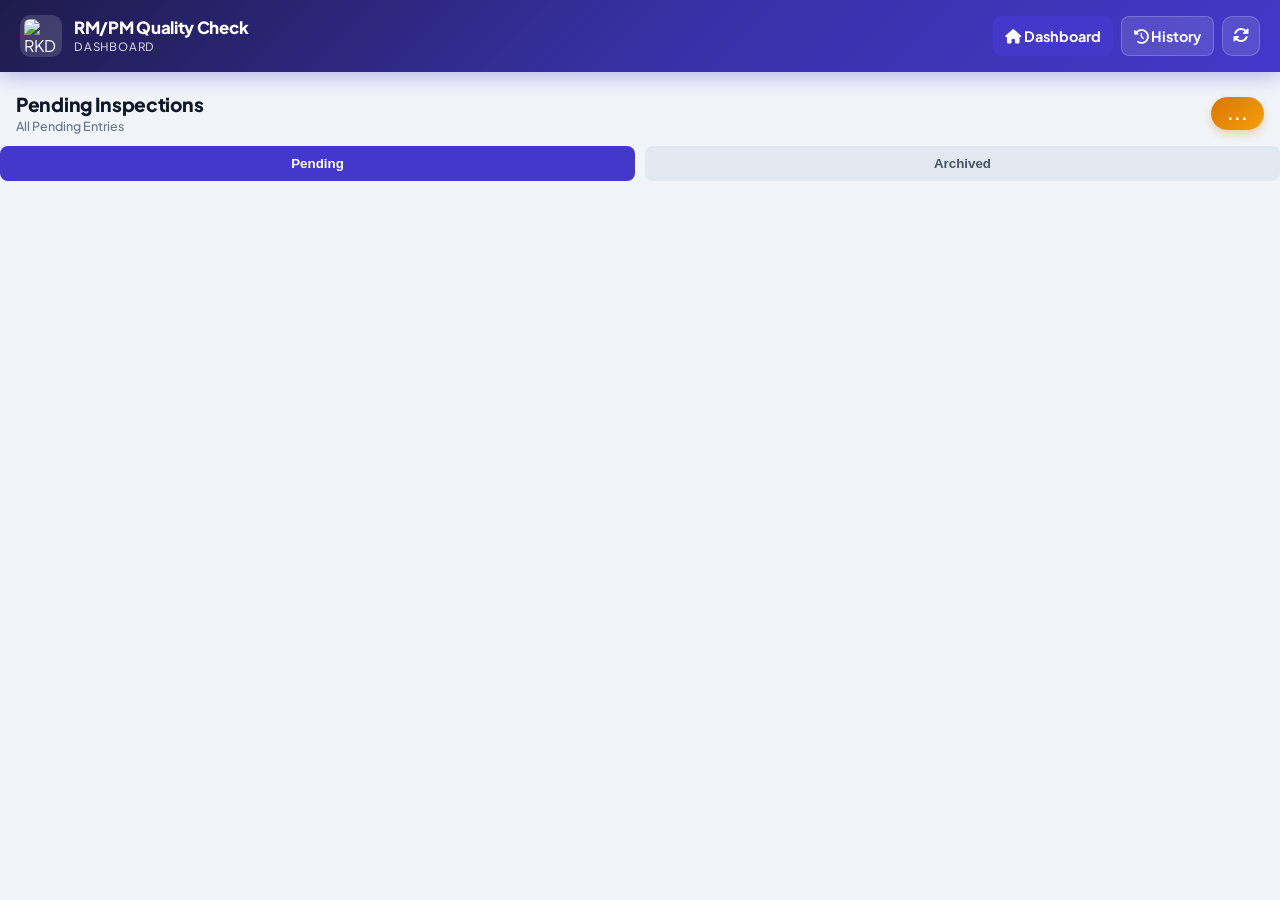
==== commit b51c1fbf: "Allow older GRNs to show up and added Dashboard button" ====
--- a/qc.html
+++ b/qc.html
@@ -21,6 +21,9 @@
       </div>
     </div>
     <div style="display:flex; gap: 8px;">
+      <button class="btn-icon" onclick="window.location.href = window.location.pathname;" title="Dashboard" style="width: auto; padding: 0 12px; border-radius: 8px; font-weight: 700; font-family: 'Plus Jakarta Sans', sans-serif; font-size: 0.9rem; background: var(--primary); color: white; border: none;">
+        <i class="fa-solid fa-home me-1"></i> Dashboard
+      </button>
       <button class="btn-icon" onclick="openHistory()" title="Old Entries" style="width: auto; padding: 0 12px; border-radius: 8px; font-weight: 700; font-family: 'Plus Jakarta Sans', sans-serif; font-size: 0.9rem;">
         <i class="fa-solid fa-clock-rotate-left me-1"></i> History
       </button>
